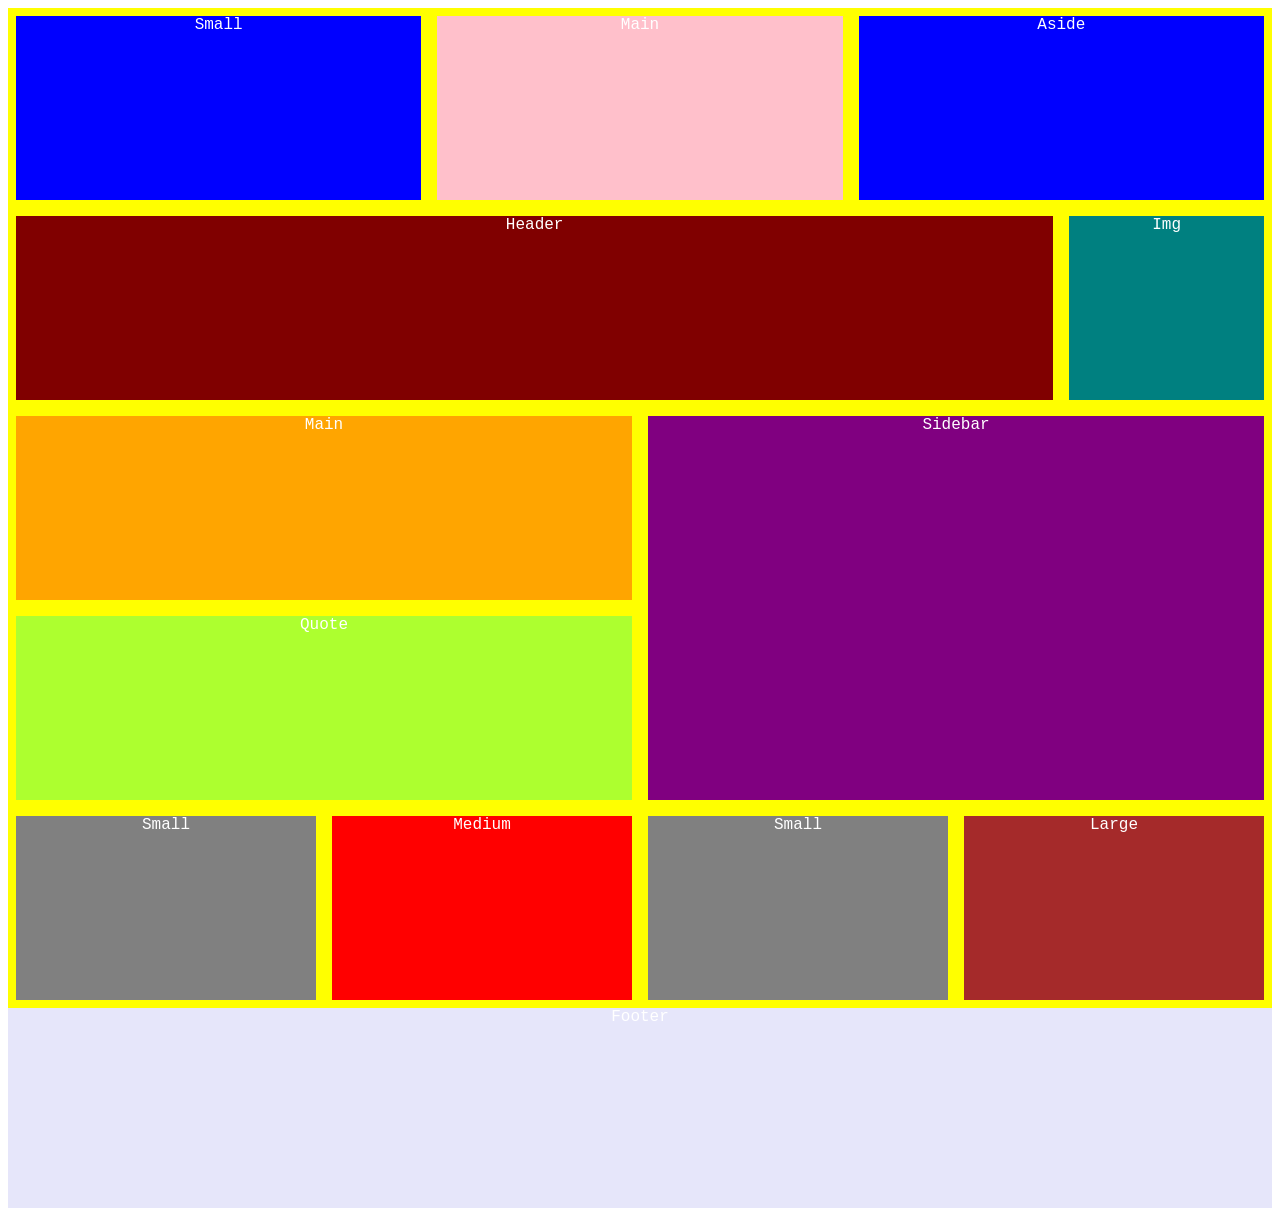
==== wireframe-hard/wireframehard.html @ 32a3cb4b "wireframehard" ====
<!DOCTYPE html>
<html lang="en">
<head>
    <meta charset="UTF-8">
    <meta http-equiv="X-UA-Compatible" content="IE=edge">
    <meta name="viewport" content="width=device-width, initial-scale=1.0">
    <link rel="stylesheet" href="stylesheet.css">
    <title>Wireframe-Hard</title>
</head>
<body>
    <div class="grid">
        <div class="small"> Small </div>
        <div class="medium"> Main </div>
        <div class="small2"> Aside </div>
        
        <div class="header"> Header </div>
        <div class="img"> Img </div>

        <div class="main2"> Main </div>
        <div class="quote"> Quote </div>
        <div class="sidebar"> Sidebar </div>

    </div>

    <div class="grid2">
        <div class="small3"> Small </div>
        <div class="medium2"> Medium </div>
        <div class="small4"> Small </div>
        <div class="large"> Large </div>
        <dive class="footer"> Footer </dive>
        
    </div>

    
</body>
</html>
---- wireframe-hard/stylesheet.css ----
.grid{
    display: grid;
    grid-template-columns: repeat(6, 1fr);
    grid-auto-rows: minmax(200px, auto);
    font-family:'Courier New', Courier, monospace;
    text-align: center;
    justify-content: center;
    color: white;
    /*grid-gap: 1em;*/
   /* grid-auto-columns: minmax();*/
}

.grid > div {
    border: .5em yellow solid;
}

.small{
    background-color: blue;
    grid-column: 1/3;
}

.medium{
    background-color: pink;
    grid-column: 3/5;
}

.small2{
    background-color: blue;
    grid-column: 5/7;
}

.header{
    background-color: maroon;
    grid-column: 1/6;
}

.img{
    background-color: teal;
    grid-column: 6/7;
}
.main2{
    background-color: orange;
    grid-column: 1/4;
}

.quote {
    background-color: greenyellow;
    grid-column: 1/4;
}

.sidebar {
    background-color: purple;
    grid-column: 4/7;
    grid-row: 3/5;
}

.grid2{
    display: grid;
    grid-template-columns: repeat(4, 1fr);
    grid-auto-rows: minmax(200px, auto);
    font-family:'Courier New', Courier, monospace;
    text-align: center;
    justify-content: center;
    color: white;
}
.grid2 > div {
    border: .5em yellow solid;
}

.small3{
    background-color: grey;
    grid-column: 1/2;
}

.small4 {
    background-color: grey;
    grid-column: 3/4;
}

.medium2{
    background-color: red;
    grid-column: 2/3;
}

.large{
    background-color: brown;
    grid-column: 4/6;
}

.footer {
    background-color: lavender;
    grid-column: 1/5;
}
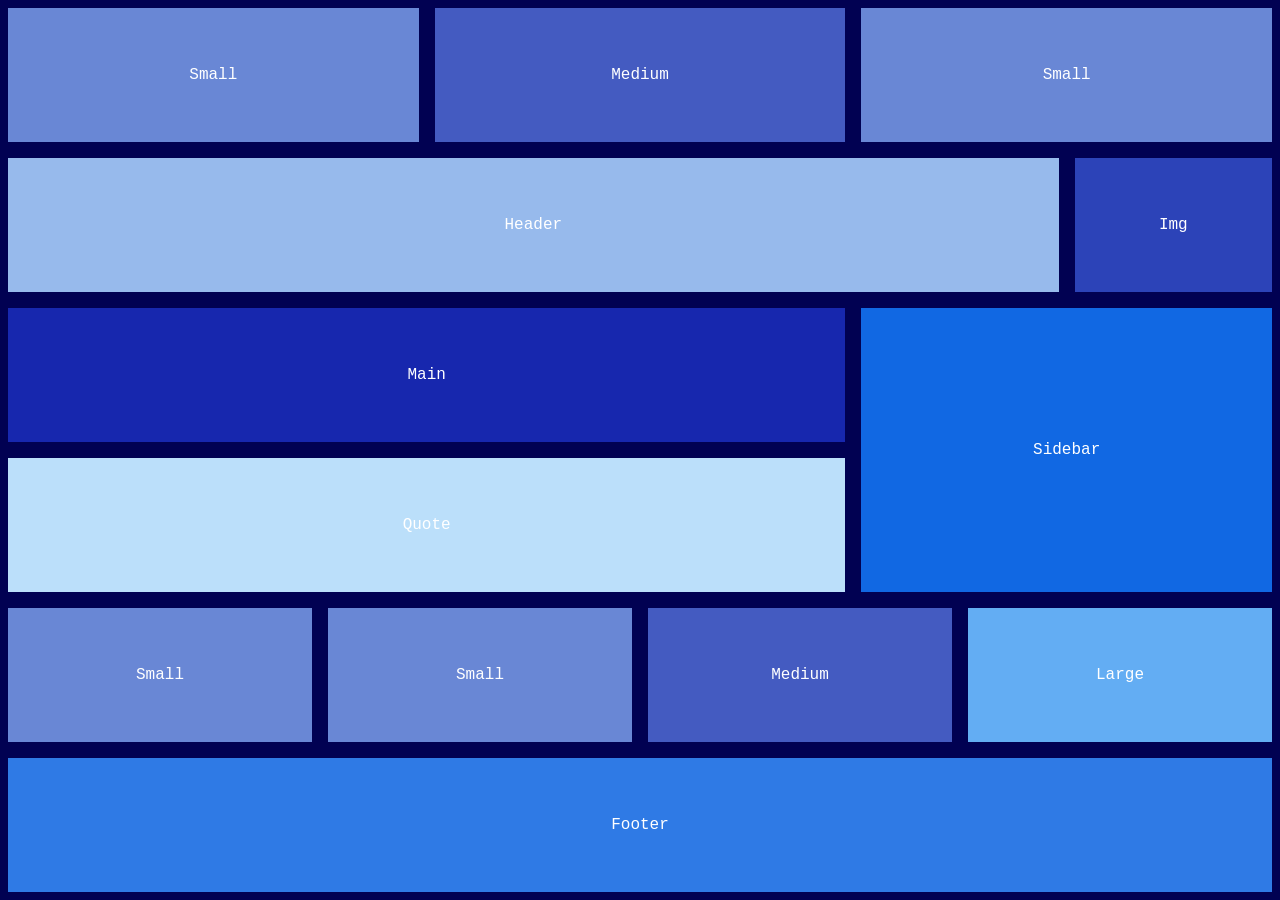
==== commit 023e5fea: "final wireframe push" ====
--- a/wireframe-hard/wireframehard.html
+++ b/wireframe-hard/wireframehard.html
@@ -8,10 +8,11 @@
     <title>Wireframe-Hard</title>
 </head>
 <body>
+   
     <div class="grid">
         <div class="small"> Small </div>
-        <div class="medium"> Main </div>
-        <div class="small2"> Aside </div>
+        <div class="medium"> Medium </div>
+        <div class="small2"> Small </div>
         
         <div class="header"> Header </div>
         <div class="img"> Img </div>
@@ -19,18 +20,15 @@
         <div class="main2"> Main </div>
         <div class="quote"> Quote </div>
         <div class="sidebar"> Sidebar </div>
-
-    </div>
-
-    <div class="grid2">
+   
         <div class="small3"> Small </div>
         <div class="medium2"> Medium </div>
         <div class="small4"> Small </div>
         <div class="large"> Large </div>
-        <dive class="footer"> Footer </dive>
-        
+
+        <div class="footer"> Footer </div>
+
     </div>
 
-    
 </body>
 </html>
--- a/wireframe-hard/stylesheet.css
+++ b/wireframe-hard/stylesheet.css
@@ -1,105 +1,206 @@
+body{
+    margin: 0;
+    height: 100vh;
+}
+
+.pg {
+    height: 100vh;
+}
+
 .grid{
     display: grid;
-    grid-template-columns: repeat(6, 1fr);
-    grid-auto-rows: minmax(200px, auto);
-    font-family:'Courier New', Courier, monospace;
+    grid-template-columns: repeat(12, 1fr); /* by 12 */
+    grid-template-rows: repeat(6, 1fr);
+    font-family:'Courier';
     text-align: center;
     justify-content: center;
     color: white;
-    /*grid-gap: 1em;*/
-   /* grid-auto-columns: minmax();*/
+    height: 100vh;
+
 }
 
 .grid > div {
-    border: .5em yellow solid;
+    border: .5em rgb(1, 1, 82) solid;
 }
 
 .small{
-    background-color: blue;
-    grid-column: 1/3;
+    grid-area:small;
+    background-color: #6987D5;
+    grid-column: 1/5;
+    grid-row: 1;
+    display: flex;
+    justify-content: center;
+    align-items: center; 
+    
 }
 
 .medium{
-    background-color: pink;
-    grid-column: 3/5;
+    background-color:#445BC1;
+    grid-column: 5/9;
+    grid-row: 1;
+    display: flex;
+    justify-content: center;
+    align-items: center; 
 }
 
 .small2{
-    background-color: blue;
-    grid-column: 5/7;
+    background-color:#6987D5;
+    grid-column: 9/13;
+    grid-row: 1;
+    display: flex;
+    justify-content: center;
+    align-items: center; 
 }
 
 .header{
-    background-color: maroon;
-    grid-column: 1/6;
+    background-color: #97BAEC;
+    grid-column: 1/11;
+    grid-row: 2;
+    display: flex;
+    justify-content: center;
+    align-items: center; 
 }
 
 .img{
-    background-color: teal;
-    grid-column: 6/7;
+    background-color:#2C43B8;
+    grid-column: 11/13;
+    grid-row:2;
+    display: flex;
+    justify-content: center;
+    align-items: center; 
 }
 .main2{
-    background-color: orange;
+    background-color: #1727AE;
+    grid-column: 1/9;
+    grid-row:3;
+    display: flex;
+    justify-content: center;
+    align-items: center; 
+}
+
+.quote {
+    background-color: #BBDFFA;
+    grid-column: 1/9;
+    grid-row: 4;
+    display: flex;
+    justify-content: center;
+    align-items: center; 
+}
+
+.sidebar {
+    background-color:#1168e3;
+    grid-column: 9/13;
+    grid-row: 3/5;
+    display: flex;
+    justify-content: center;
+    align-items: center; 
+}
+
+.small3{
+    background-color: #6987D5;;
     grid-column: 1/4;
-}
-
-.quote {
-    background-color: greenyellow;
-    grid-column: 1/4;
-}
-
-.sidebar {
-    background-color: purple;
+    grid-row:5;
+    display: flex;
+    justify-content: center;
+    align-items: center; 
+}
+
+.medium2{
+
+    background-color:#445BC1;;
+    grid-column: 7/10;
+    grid-row:5;
+    display: flex;
+    justify-content: center;
+    align-items: center; 
+}
+
+.small4 {
+    background-color:#6987D5;;
     grid-column: 4/7;
-    grid-row: 3/5;
-}
-
-.grid2{
-    display: grid;
-    grid-template-columns: repeat(4, 1fr);
-    grid-auto-rows: minmax(200px, auto);
-    font-family:'Courier New', Courier, monospace;
-    text-align: center;
-    justify-content: center;
-    color: white;
-}
-.grid2 > div {
-    border: .5em yellow solid;
-}
-
-.small3{
-    background-color: grey;
-    grid-column: 1/2;
-}
-
-.small4 {
-    background-color: grey;
-    grid-column: 3/4;
-}
-
-.medium2{
-    background-color: red;
-    grid-column: 2/3;
+    grid-row:5;
+    display: flex;
+    justify-content: center;
+    align-items: center; 
 }
 
 .large{
-    background-color: brown;
-    grid-column: 4/6;
+    background-color: #63adf3;
+    grid-column: 10/13;
+    grid-row:5;
+    display: flex;
+    justify-content: center;
+    align-items: center; 
 }
 
 .footer {
-    background-color: lavender;
-    grid-column: 1/5;
-}
-
-
-
-
-
-
-
-
-
-
-
-
+    background-color:#2F7AE5;
+    grid-column: 1/13;
+    grid-row:6;
+    display: flex;
+    justify-content: center;
+    align-items: center; 
+}
+
+@media(max-width: 800px){
+
+    body{
+        height: 100vh;
+    }
+
+    .grid{
+        display: grid;
+        grid-template-columns: repeat(1, 1fr);
+        grid-template-rows: repeat(12, 1fr);
+        font-family:'Courier';
+        text-align: center;
+        justify-content: center;
+        color: white;
+        grid-template-areas:
+        "small"
+        "medium"
+        "small2"
+        "header"
+        "img"
+        "main2"
+        "quote"
+        "sidebar"
+        "small3"
+        "medium2"
+        "small4"
+        "large"
+        "footer"
+        ;
+    }
+
+    .grid > div {
+        border: .2em darkblue solid;
+    }
+
+    .small { grid-area: 1 / 1 / 2 / 2; }
+    .medium { grid-area: 2 / 1 / 3 / 2; }
+    .small2 { grid-area: 3 / 1 / 4 / 2; }
+    .header { grid-area: 4 / 1 / 5 / 2; }
+    .img { grid-area: 5 / 1 / 6 / 2; }
+    .main2 { grid-area: 5 / 1 / 13 / 2; }
+    .quote { grid-area: 6 / 1 / 7 / 2; }
+    .sidebar { grid-area: 7 / 1 / 8 / 2; }
+    .small3 { grid-area: 8 / 1 / 9 / 2; }
+    .medium2 { grid-area: 9 / 1 / 10 / 2; }
+    .small4 { grid-area: 10 / 1 / 11 / 2; }
+    .large { grid-area: 11 / 1 / 12 / 2; }
+    .footer { grid-area: 12 / 1 / 13 / 2; }
+
+}
+    
+    
+
+
+
+
+
+
+
+
+
+
